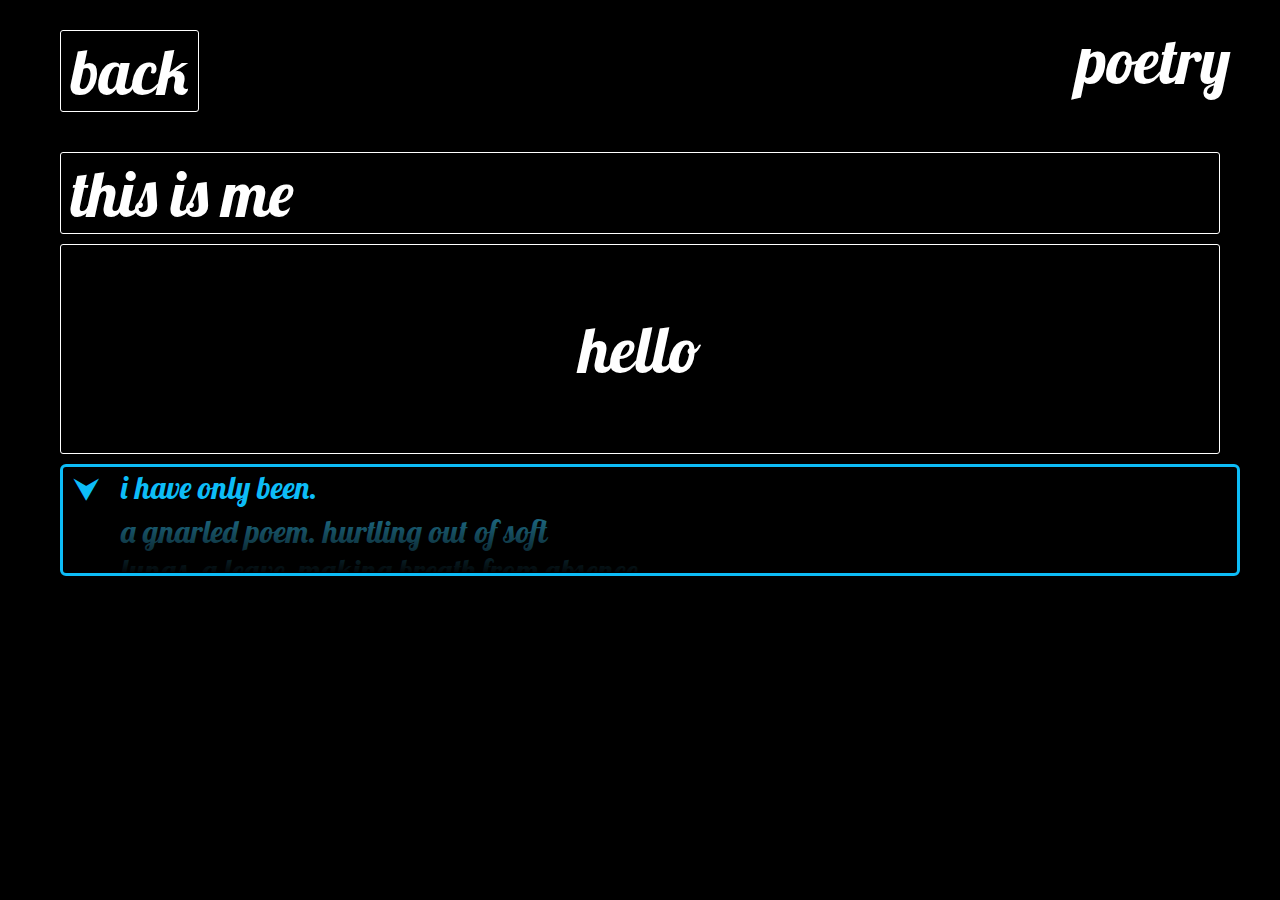
==== poetry.html @ 8fead1bd "progress" ====
<!DOCTYPE html>
<html>

<head>
    <title>My Website</title>
    <link rel="stylesheet" type="text/css" href="stylepoetry.css">
    <link rel="preconnect" href="https://fonts.googleapis.com">
    <link rel="preconnect" href="https://fonts.gstatic.com" crossorigin>
    <link
        href="https://fonts.googleapis.com/css2?family=Barrio&family=Lobster&family=Quicksand:wght@300..700&family=Rubik+Glitch&display=swap"
        rel="stylesheet">
        <script src="poetry.js"></script>
</head>
<body>
    <div class="top-div">
        <span class="borderspan"><a href="index.html">back</a></span>
        poetry
    </div>
    <div class="poetry-holder">
        <div class="border-box" id="poem0">this is me</div>
        <div class="border-box">
            <p>hello</p>
        </div>
        <button onclick="changePoemHTML()" id="clickButton">
            <div>&#11167</div>
            <div class="poetry-spoiler">
                <div class="poetry-title">i have only been.</div>
                <div class="poetry-text">a gnarled poem. hurtling out of soft</br>
                lungs. a leave, making breath from absence.</br>
                following alone so little and alone, scrape</br>
                out my stomach. i think ive only been</br>
                a child. and a dark oak flute, i am so</br>
                timid. i have only been. pure of light, and</br>
                down. shambling. in some heart. eating breakfast.</br>
                clutch. dinner.
                
            </div>
        </button>

<p id="demo"></p>
    </div>
</body>

</html>
---- stylepoetry.css ----
:root {
    --light: #ffffff;
    --dark: #b1396b;
    --darker: #312137;
    --darkest: #000000;
}

body {
    background-color: var(--darkest);
    font-family: 'Lobster', Times, serif;
    color: var(--light);
    margin: 0;
    padding: 0;
    font-size: 4rem;
    display: flow;
}

li a:link {
    margin: auto;
    display: flex;
    justify-content: center;
    text-decoration: none;
}

.site-name {
    font-family: "Rubik Glitch", system-ui;
    position: relative;
}

.current a:hover {
    text-decoration: none;
}

.outer-container {
    background-color: var(--darker);
    padding-bottom: 16px;
    padding-top: 16px;
    /* width: 35%; */
    /* max-width: 35%; */
    display: flex;
    height: 100vh;
    /* min-width: fit-content;
    position: absolute;
    left: 50%;
    top: 47%;
    box-sizing: border-box;
    transform: translate(-50%, -50%);
    overflow: auto;
    white-space: nowrap; */
}

.inner-container {
    overflow: hidden;
    position: relative;
}

p {
    display: flex;
    justify-content: center;
}

.container {
    display: flex;
    justify-content: space-between;
    padding: 24px 8.5% 16px 8.5%;
    /* align-items: center; */
}

a:link {
    text-decoration: none;
    color: var(--light);
}

a:visited {
  color: var(--light);
}

a:hover {
  color: var(--dark);
  background-color: transparent;
  text-decoration: none;
}

.new-text {
    display: none;
}

.top-div {
    margin-top: 20px;
    margin-left: 50px;
    margin-right: 50px;
    display: flex;
    justify-content: space-between;
}

.borderspan {
    border: 1px solid var(--light);
    border-radius: 3px;
    padding-left: 10px;
    padding-right: 10px;
    margin: 10px;
}

.poetry-holder {
    margin-top: 30px;
    margin-left: 50px;
    margin-right: 50px;
}

.border-box {
    border: 1px solid var(--light);
    border-radius: 3px;
    padding-left: 10px;
    padding-right: 10px;
    margin: 10px;
}

button {
    --col: rgb(13, 188, 247);
    background-color: transparent;
    color: var(--col);
    border: 3px solid var(--col);
    border-radius: 6px;
    padding-left: 10px;
    padding-right: 10px;
    margin: 10px;
    width: 100%;
    font-family: "Lobster";
    font-size: 2rem;
    display: flex;
    height: 7rem;
}

button:hover {
    box-shadow: var(--col) 0px 0px 10px;
}

.poetry-spoiler {
    margin-right: auto;
    margin-left: 20px;
    overflow: clip;
    display: grid;
    font-size: 1.95rem;
    text-align: left; 
    padding-left: 1px;
}

.poetry-text::before {
    content: '';
    position: absolute;
    width: 105%;
    height: 100%;
    max-height: 4rem;
    left: -2.5%;
    top: 0;
    margin-bottom: 5px;
    background: linear-gradient(transparent 5px, black);
    pointer-events: none;   /* Ensures it doesn't block interactions with text */
}

.poetry-title {
    margin-bottom: 5px;
}

.poetry-text {
    position: relative;
    color:hsl(from var(--col) h calc(s - 30) calc(l - 20));
}
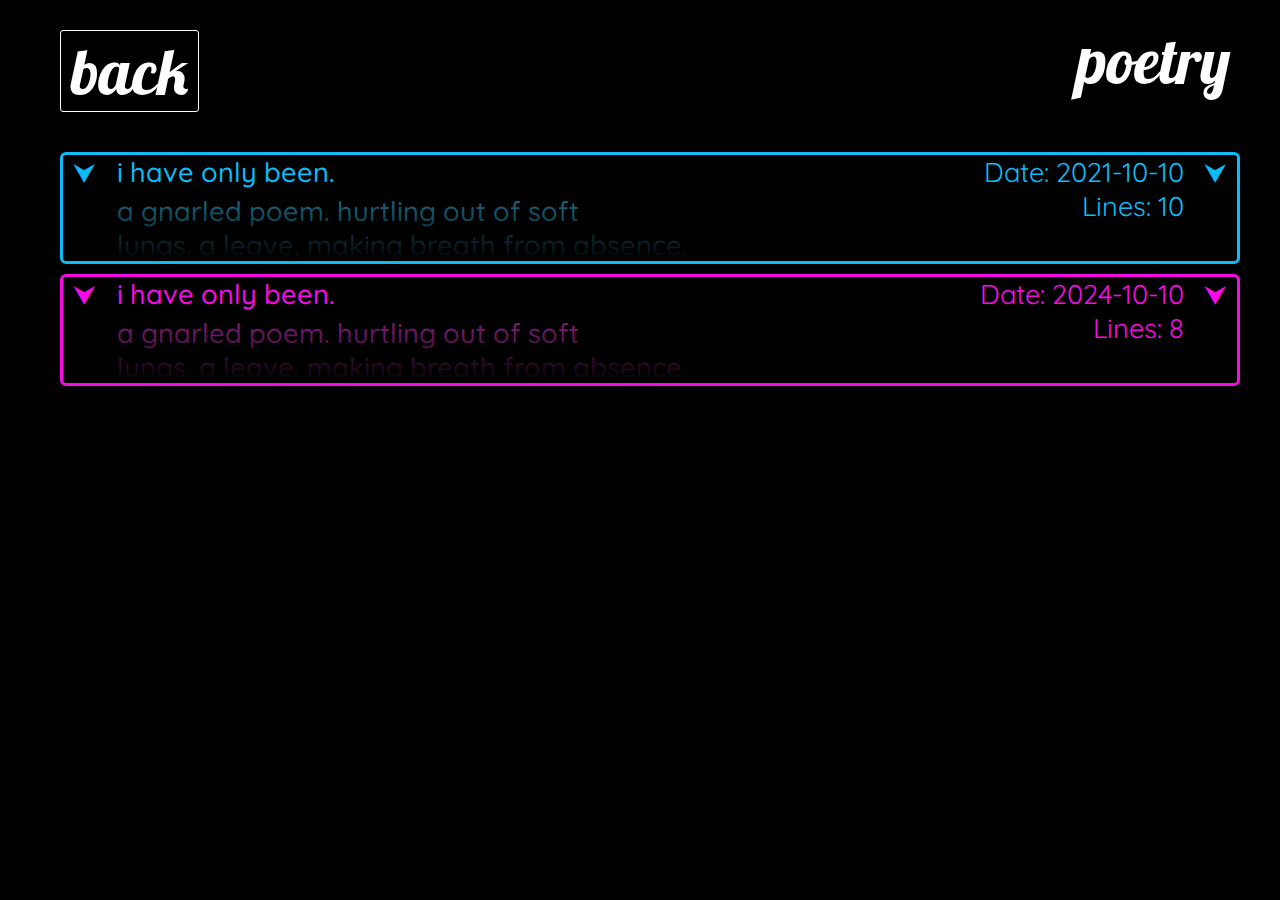
==== commit 566d5e06: "added a poem!" ====
--- a/poetry.html
+++ b/poetry.html
@@ -9,36 +9,63 @@
     <link
         href="https://fonts.googleapis.com/css2?family=Barrio&family=Lobster&family=Quicksand:wght@300..700&family=Rubik+Glitch&display=swap"
         rel="stylesheet">
-        <script src="poetry.js"></script>
+    <script src="poetry.js"></script>
 </head>
+
 <body>
     <div class="top-div">
         <span class="borderspan"><a href="index.html">back</a></span>
         poetry
     </div>
     <div class="poetry-holder">
-        <div class="border-box" id="poem0">this is me</div>
-        <div class="border-box">
-            <p>hello</p>
-        </div>
-        <button onclick="changePoemHTML()" id="clickButton">
-            <div>&#11167</div>
+        <button id="button1" onmouseenter="hoverButton(this.id)" onmouseleave="hoverButton(this.id)" onclick="changePoemHTML(this.id)">
+            <div class="arrow">&#11167</div>
             <div class="poetry-spoiler">
                 <div class="poetry-title">i have only been.</div>
                 <div class="poetry-text">a gnarled poem. hurtling out of soft</br>
-                lungs. a leave, making breath from absence.</br>
-                following alone so little and alone, scrape</br>
-                out my stomach. i think ive only been</br>
-                a child. and a dark oak flute, i am so</br>
-                timid. i have only been. pure of light, and</br>
-                down. shambling. in some heart. eating breakfast.</br>
-                clutch. dinner.
-                
+                    lungs. a leave, making breath from absence.</br>
+                </div>
+                <div class="poetry-full">
+                    a gnarled poem. hurtling out of soft</br>
+                    lungs. a leave, making breath from absence.</br>
+                    following alone so little and alone, scrape</br>
+                    out my stomach. i think ive only been</br>
+                    a child. and a dark oak flute, i am so</br>
+                    timid. i have only been. pure of light, and</br>
+                    down. shambling. in some heart. eating breakfast.</br>
+                    clutch. dinner.</br>
+                </div>
             </div>
+            <div class="poetry-stats">
+                Date: 2021-10-10</br>
+                Lines: 10
+            </div>
+            <div class="arrow">&#11167</div>
         </button>
-
-<p id="demo"></p>
+        <button id="button2" onmouseenter="hoverButton(this.id)" onmouseleave="hoverButton(this.id)" onclick="changePoemHTML(this.id)">
+            <div class="arrow">&#11167</div>
+            <div class="poetry-spoiler">
+                <div class="poetry-title">i have only been.</div>
+                <div class="poetry-text">a gnarled poem. hurtling out of soft</br>
+                    lungs. a leave, making breath from absence.</br>
+                </div>
+                <div class="poetry-full">
+                    a gnarled poem. hurtling out of soft</br>
+                    lungs. a leave, making breath from absence.</br>
+                    following alone so little and alone, scrape</br>
+                    out my stomach. i think ive only been</br>
+                    a child. and a dark oak flute, i am so</br>
+                    timid. i have only been. pure of light, and</br>
+                    down. shambling. in some heart. eating breakfast.</br>
+                    clutch. dinner.</br>
+                </div>
+            </div>
+            <div class="poetry-stats">
+                Date: 2024-10-10</br>
+                Lines: 8
+            </div>
+            <div class="arrow">&#11167</div>
+        </button>
     </div>
 </body>
-
 </html>--- a/stylepoetry.css
+++ b/stylepoetry.css
@@ -121,28 +121,50 @@
     color: var(--col);
     border: 3px solid var(--col);
     border-radius: 6px;
-    padding-left: 10px;
-    padding-right: 10px;
+    padding: 0px;
     margin: 10px;
     width: 100%;
     font-family: "Lobster";
-    font-size: 2rem;
+    font-size: 1.7rem;
     display: flex;
     height: 7rem;
+    transition: all 0.25s ease-out;
+}
+
+.selectedButton {
+    /* max-height: fit-content; */
 }
 
 button:hover {
     box-shadow: var(--col) 0px 0px 10px;
 }
 
+.arrow {
+    padding-left: 10px;
+    padding-right: 10px;
+}
+
+.arrowOpen {
+    transform: rotate(180deg);
+    /* vertical-align: bottom; */
+}
+
+.hoverArrow {
+    background: var(--col);
+    color: black;
+    box-shadow: var(--col) 0px 0px 10px;
+}
+
 .poetry-spoiler {
-    margin-right: auto;
-    margin-left: 20px;
+    margin-left: 10px;
+    width: 100%;
     overflow: clip;
-    display: grid;
-    font-size: 1.95rem;
+    display: flex;
+    flex-direction: column;
     text-align: left; 
     padding-left: 1px;
+    font-family: "Quicksand", system-ui;
+    font-weight: 500;
 }
 
 .poetry-text::before {
@@ -150,7 +172,7 @@
     position: absolute;
     width: 105%;
     height: 100%;
-    max-height: 4rem;
+    /* max-height: 4rem; */
     left: -2.5%;
     top: 0;
     margin-bottom: 5px;
@@ -159,10 +181,33 @@
 }
 
 .poetry-title {
+    height: fit-content;
     margin-bottom: 5px;
 }
 
 .poetry-text {
     position: relative;
     color:hsl(from var(--col) h calc(s - 30) calc(l - 20));
+    /* font-size: 1.5rem; */
+}
+
+br {
+    display: block;
+    /* makes it have a width */
+    content: "";
+    /* clears default height */
+    margin-top: 2px;
+    /* change this to whatever height you want it */
+}
+
+.poetry-stats {
+    font-family: "Quicksand", system-ui;
+    text-align: right;
+    min-width: fit-content;
+    margin-right: 10px;
+    /* font-size: 1.5rem; */
+}
+
+#button2 {
+    --col: rgb(247, 13, 228);
 }